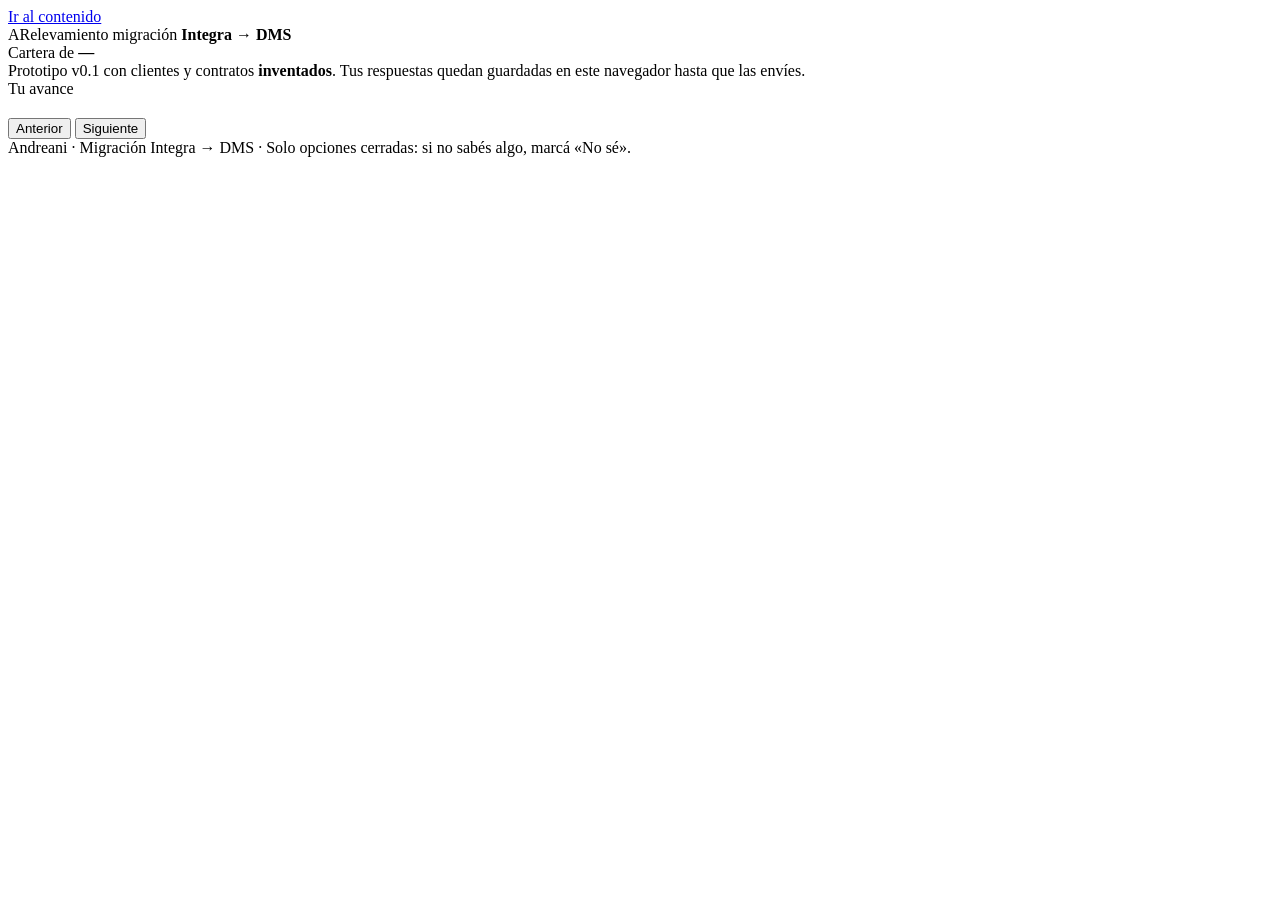
==== index.html @ 8e163030 "T-024: prototipo v0.1.1 del relevamiento (datos inventados) + README" ====
<!doctype html>
<html lang="es-AR">
<head>
<meta charset="utf-8">
<meta name="viewport" content="width=device-width, initial-scale=1">
<title>Relevamiento migración Integra → DMS · Andreani</title>
<meta name="robots" content="noindex">
<link rel="preconnect" href="https://fonts.googleapis.com">
<link rel="stylesheet" href="https://fonts.googleapis.com/css2?family=Roboto:wght@400;500;700&family=Rubik:wght@500;700&display=swap">
<link rel="stylesheet" href="rel.css?v=0.1.1">
</head>
<body>
<a class="saltar" href="#pasoT">Ir al contenido</a>
<header class="top">
  <div class="top-in">
    <div class="marca"><span class="logo" aria-hidden="true">A</span><span>Relevamiento migración <strong>Integra → DMS</strong></span></div>
    <div class="quien">Cartera de <strong id="quien">—</strong></div>
  </div>
</header>
<div class="proto-banner" role="note">Prototipo v0.1 con clientes y contratos <strong>inventados</strong>. Tus respuestas quedan guardadas en este navegador hasta que las envíes.</div>
<main class="wrap">
  <aside class="lateral">
    <div class="avance">
      <span class="avance-l">Tu avance</span>
      <div class="avance-b" role="progressbar" aria-label="Avance del relevamiento" aria-valuemin="0" aria-valuemax="100" aria-valuenow="0"><span id="avanceBar"></span></div>
      <span class="small" id="avanceTxt"></span>
    </div>
    <nav aria-label="Secciones del relevamiento"><ol class="pasos" id="pasos"></ol></nav>
  </aside>
  <section class="principal">
    <h1 id="pasoT" tabindex="-1"></h1>
    <p class="bajada" id="pasoD"></p>
    <div id="cuerpo" tabindex="-1"></div>
    <div class="nav-pasos">
      <button type="button" class="btn btn-secondary" id="btnAnt">Anterior</button>
      <button type="button" class="btn btn-primary" id="btnSig">Siguiente</button>
    </div>
  </section>
</main>
<dialog id="dlgCopia" aria-labelledby="copiaT">
  <h2 id="copiaT"></h2>
  <p class="small" id="copiaD"></p>
  <fieldset class="copia-l"><legend class="sr-only">Contratos a los que copiar</legend><div id="copiaL"></div></fieldset>
  <div class="dlg-acc">
    <button type="button" class="btn btn-ghost" id="copiaNo">Cancelar</button>
    <button type="button" class="btn btn-primary" id="copiaOk">Copiar</button>
  </div>
</dialog>
<footer class="pie">Andreani · Migración Integra → DMS · Solo opciones cerradas: si no sabés algo, marcá «No sé».</footer>
<script src="catalogos.js?v=0.1.1"></script>
<script src="demo.js?v=0.1.1"></script>
<script src="app.js?v=0.1.1"></script>
</body>
</html>
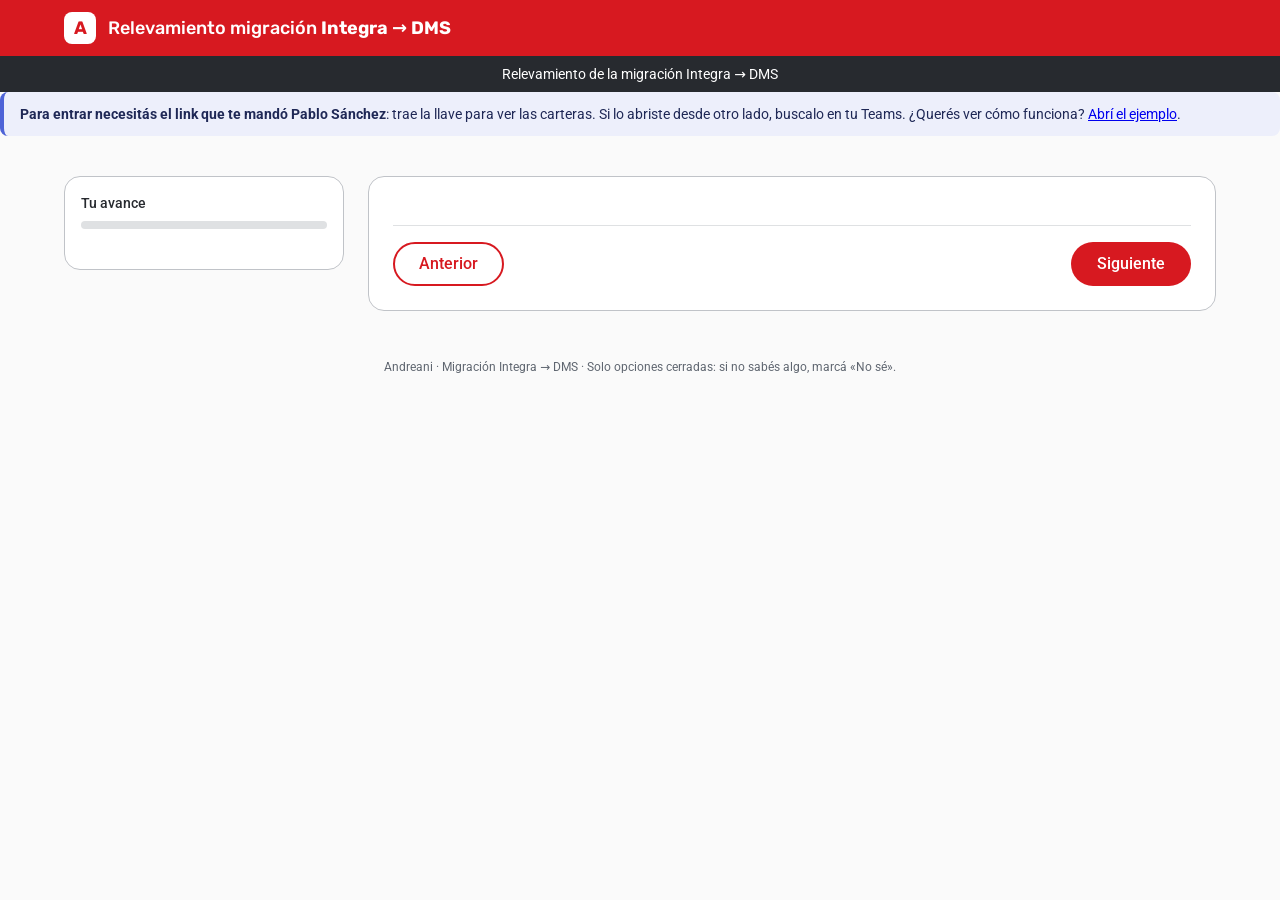
==== commit 276b3a2b: "T-024 v0.2: publicacion de carteras y estilos (D-126)" ====
--- a/index.html
+++ b/index.html
@@ -5,20 +5,23 @@
 <meta name="viewport" content="width=device-width, initial-scale=1">
 <title>Relevamiento migración Integra → DMS · Andreani</title>
 <meta name="robots" content="noindex">
+<meta name="referrer" content="no-referrer">
 <link rel="preconnect" href="https://fonts.googleapis.com">
 <link rel="stylesheet" href="https://fonts.googleapis.com/css2?family=Roboto:wght@400;500;700&family=Rubik:wght@500;700&display=swap">
-<link rel="stylesheet" href="rel.css?v=0.1.1">
+<link rel="stylesheet" href="rel.css?v=0.2">
 </head>
 <body>
-<a class="saltar" href="#pasoT">Ir al contenido</a>
+<a class="saltar" href="#principal">Ir al contenido</a>
 <header class="top">
   <div class="top-in">
     <div class="marca"><span class="logo" aria-hidden="true">A</span><span>Relevamiento migración <strong>Integra → DMS</strong></span></div>
-    <div class="quien">Cartera de <strong id="quien">—</strong></div>
+    <div class="quien" id="quienBox" hidden>Cartera de <strong id="quien">—</strong> <button type="button" class="btn-top" id="btnCambiar">Cambiar</button></div>
   </div>
 </header>
-<div class="proto-banner" role="note">Prototipo v0.1 con clientes y contratos <strong>inventados</strong>. Tus respuestas quedan guardadas en este navegador hasta que las envíes.</div>
-<main class="wrap">
+<div class="proto-banner" id="banner" role="note">Cargando…</div>
+<div id="principal">
+<main class="sel-wrap" id="vistaSel" aria-live="polite"></main>
+<main class="wrap" id="vistaRel" hidden>
   <aside class="lateral">
     <div class="avance">
       <span class="avance-l">Tu avance</span>
@@ -37,6 +40,7 @@
     </div>
   </section>
 </main>
+</div>
 <dialog id="dlgCopia" aria-labelledby="copiaT">
   <h2 id="copiaT"></h2>
   <p class="small" id="copiaD"></p>
@@ -47,8 +51,10 @@
   </div>
 </dialog>
 <footer class="pie">Andreani · Migración Integra → DMS · Solo opciones cerradas: si no sabés algo, marcá «No sé».</footer>
-<script src="catalogos.js?v=0.1.1"></script>
-<script src="demo.js?v=0.1.1"></script>
-<script src="app.js?v=0.1.1"></script>
+<script src="catalogos.js?v=0.2"></script>
+<script src="demo.js?v=0.2"></script>
+<script src="datos.js?v=0.2"></script>
+<script src="app.js?v=0.2"></script>
+<script src="seleccion.js?v=0.2"></script>
 </body>
 </html>
--- a/rel.css
+++ b/rel.css
@@ -0,0 +1,139 @@
+/* Relevamiento migración Integra → DMS · v0.1 · Design System Andreani (tokens) + paleta D-045 */
+:root {
+  --c-red-50: #fbe8e9; --c-red-600: #d71920; --c-red-700: #b6040b; --c-red-800: #810f13;
+  --c-gray-000: #ffffff; --c-gray-50: #fafafa; --c-gray-100: #dfe1e3; --c-gray-200: #c0c3c8; --c-gray-400: #818891;
+  --c-gray-500: #616a75; --c-gray-600: #4e555e; --c-gray-700: #3a4046; --c-gray-800: #272a2f; --c-gray-900: #1d2023;
+  --c-color-bg: var(--c-gray-50); --c-color-surface: var(--c-gray-000);
+  --c-color-text-strong: var(--c-gray-800); --c-color-text: var(--c-gray-600); --c-color-text-subtle: #5f6670;
+  --c-color-border-subtle: var(--c-gray-200); --c-color-border-strong: var(--c-gray-400);
+  --c-color-fill-primary: var(--c-red-600); --c-color-fill-primary-hover: var(--c-red-700); --c-color-fill-primary-subtle: var(--c-red-50);
+  --c-color-success: #1f7e5a; --c-color-success-subtle: #ddf3ea; --c-color-success-strong: #0c3224;
+  --c-color-info: #4e63d7; --c-color-info-subtle: #edeffb; --c-color-info-strong: #1f2856;
+  --c-color-warning: #e86427; --c-color-warning-subtle: #fdefe9; --c-color-warning-strong: #5d2810;
+  --c-border-radius-xsmall: 4px; --c-border-radius-small: 8px; --c-border-radius-medium: 16px; --c-border-radius-xlarge: 99px;
+  --c-spacing-1: 4px; --c-spacing-2: 8px; --c-spacing-3: 12px; --c-spacing-4: 16px; --c-spacing-5: 24px; --c-spacing-6: 32px; --c-spacing-7: 48px;
+  --c-font-family-headline: "Rubik", system-ui, sans-serif; --c-font-family-body: "Roboto", system-ui, sans-serif;
+  --shadow-bottom-subtle: 0 1px 2px #4e555e40;
+  --shadow-focus-regular: 0 0 0 3px var(--c-gray-000), 0 0 0 5px var(--c-red-800);
+}
+* { box-sizing: border-box; }
+body { margin: 0; background: var(--c-color-bg); color: var(--c-color-text); font: 400 16px/24px var(--c-font-family-body); }
+h1, h2, h3 { font-family: var(--c-font-family-headline); color: var(--c-color-text-strong); margin: 0; }
+h1 { font-size: 24px; line-height: 28px; font-weight: 500; }
+h2 { font-size: 20px; line-height: 24px; font-weight: 500; }
+h3 { font-size: 16px; line-height: 22px; font-weight: 500; }
+:focus-visible { outline: 2px solid transparent; box-shadow: var(--shadow-focus-regular); border-radius: var(--c-border-radius-xsmall); }
+.sr-only, .sr { position: absolute; width: 1px; height: 1px; padding: 0; margin: -1px; overflow: hidden; clip: rect(0 0 0 0); white-space: nowrap; border: 0; }
+.small { font-size: 14px; line-height: 20px; color: var(--c-color-text-subtle); }
+.saltar { position: absolute; left: -999px; top: 0; background: var(--c-gray-000); padding: var(--c-spacing-2) var(--c-spacing-4); z-index: 10; }
+.saltar:focus { left: var(--c-spacing-4); }
+
+/* barra superior */
+.top { background: var(--c-color-fill-primary); color: var(--c-gray-000); }
+.top-in { max-width: 1200px; margin: 0 auto; padding: var(--c-spacing-3) var(--c-spacing-5); display: flex; gap: var(--c-spacing-4); align-items: center; justify-content: space-between; flex-wrap: wrap; }
+.marca { display: flex; align-items: center; gap: var(--c-spacing-3); font: 500 18px/22px var(--c-font-family-headline); }
+.logo { width: 32px; height: 32px; border-radius: var(--c-border-radius-small); background: var(--c-gray-000); color: var(--c-color-fill-primary); display: grid; place-items: center; font-weight: 700; }
+.quien { font-size: 14px; line-height: 20px; }
+.proto-banner { background: var(--c-gray-800); color: var(--c-gray-000); text-align: center; font-size: 14px; line-height: 20px; padding: var(--c-spacing-2) var(--c-spacing-4); }
+
+/* layout */
+.wrap { max-width: 1200px; margin: 0 auto; padding: var(--c-spacing-5); display: grid; grid-template-columns: 280px 1fr; gap: var(--c-spacing-5); align-items: start; }
+.lateral { position: sticky; top: var(--c-spacing-4); background: var(--c-color-surface); border: 1px solid var(--c-color-border-subtle); border-radius: var(--c-border-radius-medium); padding: var(--c-spacing-4); }
+.principal { background: var(--c-color-surface); border: 1px solid var(--c-color-border-subtle); border-radius: var(--c-border-radius-medium); padding: var(--c-spacing-5); min-width: 0; }
+.bajada { margin: var(--c-spacing-2) 0 var(--c-spacing-5); }
+.wrap > * { min-width: 0; }
+@media (max-width: 900px) { .wrap { grid-template-columns: minmax(0, 1fr); padding: var(--c-spacing-4); } .lateral { position: static; } .principal { padding: var(--c-spacing-4); } }
+
+/* avance y pasos */
+.avance { display: grid; gap: var(--c-spacing-2); margin-bottom: var(--c-spacing-4); }
+.avance-l { font: 500 14px/20px var(--c-font-family-body); color: var(--c-color-text-strong); }
+.avance-b { height: 8px; background: var(--c-gray-100); border-radius: var(--c-border-radius-xlarge); overflow: hidden; }
+.avance-b span { display: block; height: 100%; width: 0; background: var(--c-color-fill-primary); transition: width .3s; }
+.pasos { list-style: none; margin: 0; padding: 0; display: grid; gap: var(--c-spacing-1); }
+.paso { width: 100%; display: flex; gap: var(--c-spacing-3); align-items: center; text-align: left; background: none; border: 0; border-radius: var(--c-border-radius-small); padding: var(--c-spacing-2); cursor: pointer; font: inherit; color: var(--c-color-text); }
+.paso:hover { background: var(--c-gray-50); }
+.paso.activo { background: var(--c-color-fill-primary-subtle); color: var(--c-color-text-strong); }
+.paso-n { flex: none; width: 28px; height: 28px; border-radius: var(--c-border-radius-xlarge); display: grid; place-items: center; border: 2px solid var(--c-color-border-strong); font-weight: 500; font-size: 14px; }
+.paso.activo .paso-n { border-color: var(--c-color-fill-primary); background: var(--c-color-fill-primary); color: var(--c-gray-000); }
+.paso.ok .paso-n { border-color: var(--c-color-success); color: var(--c-color-success); }
+.paso.ok.activo .paso-n { background: var(--c-color-success); color: var(--c-gray-000); }
+.paso-t { display: grid; font-size: 14px; line-height: 20px; font-weight: 500; }
+.paso-e { font-size: 12px; line-height: 16px; font-weight: 400; color: var(--c-color-text-subtle); }
+@media (max-width: 900px) { .pasos { grid-auto-flow: column; overflow-x: auto; } .paso { min-width: 170px; } }
+
+/* clientes y contratos */
+.cli { border: 1px solid var(--c-color-border-subtle); border-radius: var(--c-border-radius-small); margin-bottom: var(--c-spacing-4); overflow: hidden; }
+.cli-t { background: var(--c-gray-50); padding: var(--c-spacing-3) var(--c-spacing-4); border-bottom: 1px solid var(--c-color-border-subtle); display: flex; flex-wrap: wrap; gap: var(--c-spacing-2); align-items: baseline; }
+.cli-sap { font: 400 14px/20px var(--c-font-family-body); color: var(--c-color-text-subtle); }
+.cto { padding: var(--c-spacing-4); display: grid; gap: var(--c-spacing-3); }
+.cli-l .cto + .cto { border-top: 1px solid var(--c-gray-100); }
+.cto-cab { display: flex; flex-wrap: wrap; gap: var(--c-spacing-2) var(--c-spacing-3); align-items: center; }
+.cto-nro { font: 500 14px/20px var(--c-font-family-body); color: var(--c-color-text-strong); font-variant-numeric: tabular-nums; }
+.cto-srv { font-size: 14px; line-height: 20px; }
+.ok-tag { color: var(--c-color-success); font-weight: 700; margin-left: auto; }
+.sub { display: grid; gap: var(--c-spacing-2); padding-left: var(--c-spacing-4); border-left: 3px solid var(--c-gray-100); }
+.sub-t { font-size: 14px; line-height: 20px; font-weight: 500; }
+
+/* opciones: botones segmentados (radio) */
+.seg { display: flex; flex-wrap: wrap; gap: var(--c-spacing-2); }
+.seg-op { cursor: pointer; border: 1px solid var(--c-color-border-strong); border-radius: var(--c-border-radius-xlarge); padding: var(--c-spacing-1) var(--c-spacing-4); min-height: 36px; display: inline-flex; align-items: center; font: 500 14px/20px var(--c-font-family-body); color: var(--c-color-text-strong); background: var(--c-color-surface); }
+.seg-op:hover { background: var(--c-gray-50); }
+.seg-op.ns { border-style: dashed; }
+input.sr:checked + .seg-op { background: var(--c-color-fill-primary); border-color: var(--c-color-fill-primary); color: var(--c-gray-000); }
+input.sr:focus-visible + .seg-op, input.sr:focus-visible + .card-op { box-shadow: var(--shadow-focus-regular); }
+
+/* opciones: tarjetas (ciclo de vida) */
+.cards { display: grid; grid-template-columns: repeat(auto-fill, minmax(190px, 1fr)); gap: var(--c-spacing-3); }
+.card-op { cursor: pointer; display: grid; gap: var(--c-spacing-1); align-content: start; border: 2px solid var(--c-color-border-subtle); border-radius: var(--c-border-radius-small); padding: var(--c-spacing-3); background: var(--c-color-surface); height: 100%; }
+.card-op:hover { border-color: var(--c-color-border-strong); }
+.card-op.ns { border-style: dashed; }
+.card-n { font: 500 14px/20px var(--c-font-family-body); color: var(--c-color-text-strong); }
+.card-c { font-size: 12px; line-height: 16px; color: var(--c-color-text-subtle); font-family: ui-monospace, monospace; }
+input.sr:checked + .card-op { border-color: var(--c-color-fill-primary); background: var(--c-color-fill-primary-subtle); }
+.chip { justify-self: start; font-size: 12px; line-height: 16px; padding: 2px var(--c-spacing-2); border-radius: var(--c-border-radius-xsmall); background: var(--c-gray-100); color: var(--c-color-text-strong); }
+
+/* campos */
+.campo { display: grid; gap: var(--c-spacing-1); }
+.campo label { font: 500 14px/20px var(--c-font-family-body); color: var(--c-color-text-strong); }
+select, textarea { font: 400 16px/24px var(--c-font-family-body); color: var(--c-color-text-strong); border: 1px solid var(--c-color-border-strong); border-radius: var(--c-border-radius-small); padding: var(--c-spacing-2) var(--c-spacing-3); background: var(--c-color-surface); max-width: 100%; }
+select { max-width: 640px; }
+textarea { width: 100%; font-size: 14px; }
+.cond-txt { margin: 0; font-size: 14px; line-height: 20px; background: var(--c-gray-50); border-radius: var(--c-border-radius-small); padding: var(--c-spacing-2) var(--c-spacing-3); max-width: 640px; }
+.acc { display: flex; justify-content: flex-end; }
+.acc:empty { display: none; }
+
+/* botones */
+.btn { font: 500 16px/24px var(--c-font-family-body); border-radius: var(--c-border-radius-xlarge); padding: var(--c-spacing-2) var(--c-spacing-5); border: 2px solid transparent; cursor: pointer; }
+.btn-sm { font-size: 14px; line-height: 20px; padding: var(--c-spacing-1) var(--c-spacing-4); }
+.btn-primary { background: var(--c-color-fill-primary); color: var(--c-gray-000); }
+.btn-primary:hover { background: var(--c-color-fill-primary-hover); }
+.btn-secondary { background: var(--c-color-surface); color: var(--c-color-fill-primary); border-color: var(--c-color-fill-primary); }
+.btn-secondary:hover { background: var(--c-color-fill-primary-subtle); }
+.btn-ghost { background: none; color: var(--c-red-700); }
+.btn-ghost:hover { background: var(--c-color-fill-primary-subtle); }
+.btn:disabled { background: var(--c-gray-100); color: var(--c-gray-500); border-color: var(--c-gray-100); cursor: not-allowed; }
+.lnk { background: none; border: 0; padding: 0; font: inherit; color: inherit; text-decoration: underline; cursor: pointer; font-weight: 500; }
+.nav-pasos { display: flex; justify-content: space-between; gap: var(--c-spacing-3); margin-top: var(--c-spacing-5); padding-top: var(--c-spacing-4); border-top: 1px solid var(--c-gray-100); }
+.nav-pasos #btnSig { margin-left: auto; }
+.envio { display: flex; flex-wrap: wrap; gap: var(--c-spacing-3); margin: var(--c-spacing-5) 0 var(--c-spacing-2); }
+
+/* alertas */
+.alert { border-radius: var(--c-border-radius-small); padding: var(--c-spacing-3) var(--c-spacing-4); margin-bottom: var(--c-spacing-4); border-left: 4px solid; font-size: 14px; line-height: 20px; }
+.alert-info { background: var(--c-color-info-subtle); border-color: var(--c-color-info); color: var(--c-color-info-strong); }
+.alert-success { background: var(--c-color-success-subtle); border-color: var(--c-color-success); color: var(--c-color-success-strong); }
+.alert-warning { background: var(--c-color-warning-subtle); border-color: var(--c-color-warning); color: var(--c-color-warning-strong); }
+
+/* tabla resumen */
+.tabla-wrap { overflow-x: auto; border: 1px solid var(--c-color-border-subtle); border-radius: var(--c-border-radius-small); }
+table { border-collapse: collapse; width: 100%; font-size: 14px; line-height: 20px; }
+th, td { text-align: left; padding: var(--c-spacing-2) var(--c-spacing-3); border-bottom: 1px solid var(--c-gray-100); white-space: nowrap; }
+thead th { background: var(--c-gray-50); color: var(--c-color-text-strong); font-weight: 500; }
+
+/* diálogo copiar */
+dialog { border: 0; border-radius: var(--c-border-radius-medium); padding: var(--c-spacing-5); max-width: 560px; width: calc(100% - 32px); color: var(--c-color-text); }
+dialog::backdrop { background: #1d2023b2; }
+.copia-l { border: 0; padding: 0; margin: var(--c-spacing-4) 0; display: grid; gap: var(--c-spacing-2); max-height: 50vh; overflow: auto; }
+.chk { display: flex; gap: var(--c-spacing-2); align-items: baseline; font-size: 14px; line-height: 20px; color: var(--c-color-text-strong); }
+.chk input { accent-color: var(--c-color-fill-primary); width: 18px; height: 18px; }
+.dlg-acc { display: flex; justify-content: flex-end; gap: var(--c-spacing-3); }
+.pie { text-align: center; font-size: 12px; line-height: 16px; color: var(--c-color-text-subtle); padding: var(--c-spacing-5); }
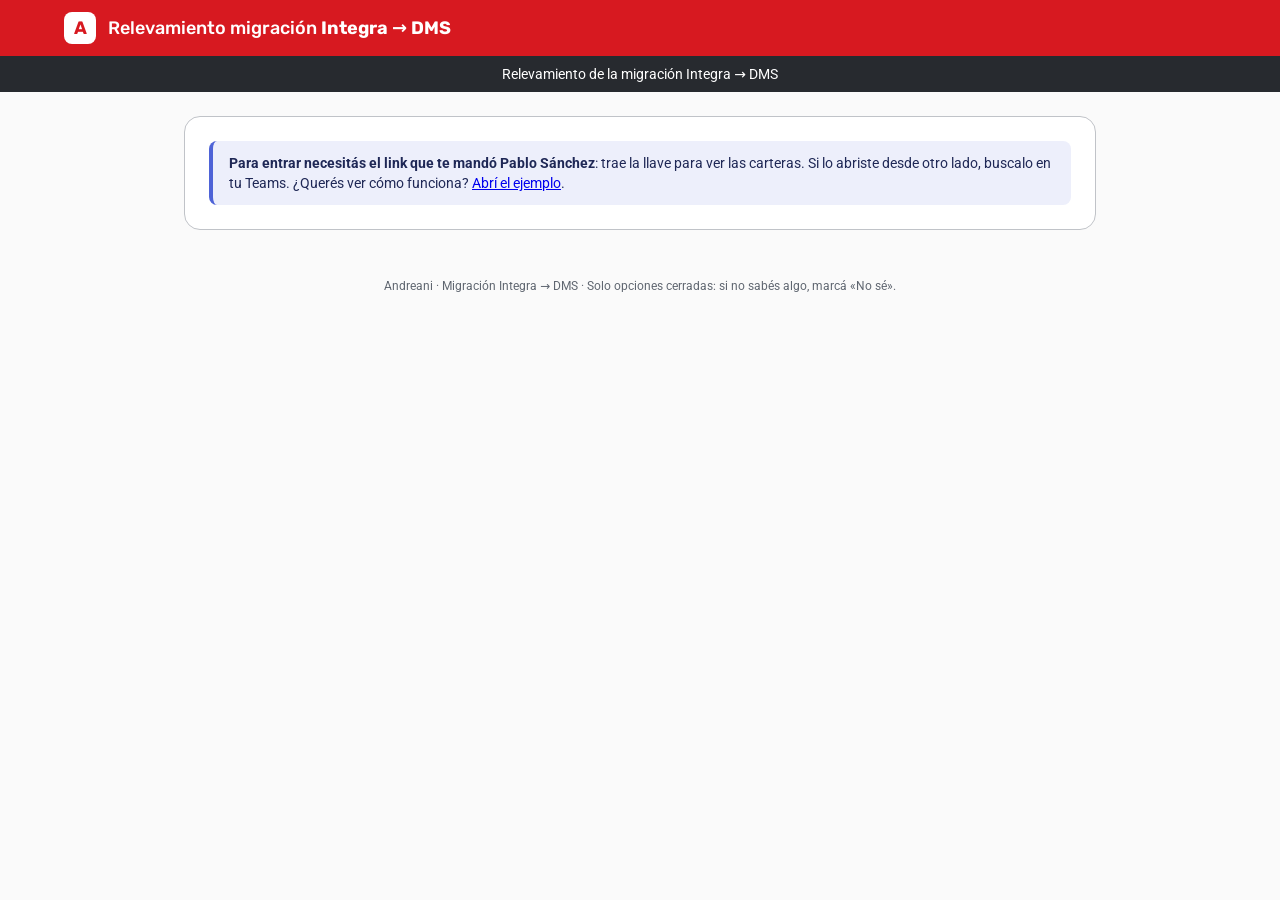
==== commit 8d6ed11f: "T-024 v0.2.2: duenos desde asignaciones.csv (CRM) y ejecutivos unificados por nombre" ====
--- a/index.html
+++ b/index.html
@@ -8,7 +8,7 @@
 <meta name="referrer" content="no-referrer">
 <link rel="preconnect" href="https://fonts.googleapis.com">
 <link rel="stylesheet" href="https://fonts.googleapis.com/css2?family=Roboto:wght@400;500;700&family=Rubik:wght@500;700&display=swap">
-<link rel="stylesheet" href="rel.css?v=0.2">
+<link rel="stylesheet" href="rel.css?v=0.2.2">
 </head>
 <body>
 <a class="saltar" href="#principal">Ir al contenido</a>
@@ -51,10 +51,10 @@
   </div>
 </dialog>
 <footer class="pie">Andreani · Migración Integra → DMS · Solo opciones cerradas: si no sabés algo, marcá «No sé».</footer>
-<script src="catalogos.js?v=0.2"></script>
-<script src="demo.js?v=0.2"></script>
-<script src="datos.js?v=0.2"></script>
-<script src="app.js?v=0.2"></script>
-<script src="seleccion.js?v=0.2"></script>
+<script src="catalogos.js?v=0.2.2"></script>
+<script src="demo.js?v=0.2.2"></script>
+<script src="datos.js?v=0.2.2"></script>
+<script src="app.js?v=0.2.2"></script>
+<script src="seleccion.js?v=0.2.2"></script>
 </body>
 </html>
--- a/rel.css
+++ b/rel.css
@@ -1,4 +1,4 @@
-/* Relevamiento migración Integra → DMS · v0.1 · Design System Andreani (tokens) + paleta D-045 */
+/* Relevamiento migración Integra → DMS · v0.2 · Design System Andreani (tokens) + paleta D-045 */
 :root {
   --c-red-50: #fbe8e9; --c-red-600: #d71920; --c-red-700: #b6040b; --c-red-800: #810f13;
   --c-gray-000: #ffffff; --c-gray-50: #fafafa; --c-gray-100: #dfe1e3; --c-gray-200: #c0c3c8; --c-gray-400: #818891;
@@ -23,6 +23,7 @@
 h2 { font-size: 20px; line-height: 24px; font-weight: 500; }
 h3 { font-size: 16px; line-height: 22px; font-weight: 500; }
 :focus-visible { outline: 2px solid transparent; box-shadow: var(--shadow-focus-regular); border-radius: var(--c-border-radius-xsmall); }
+[hidden] { display: none !important; }
 .sr-only, .sr { position: absolute; width: 1px; height: 1px; padding: 0; margin: -1px; overflow: hidden; clip: rect(0 0 0 0); white-space: nowrap; border: 0; }
 .small { font-size: 14px; line-height: 20px; color: var(--c-color-text-subtle); }
 .saltar { position: absolute; left: -999px; top: 0; background: var(--c-gray-000); padding: var(--c-spacing-2) var(--c-spacing-4); z-index: 10; }
@@ -137,3 +138,31 @@
 .chk input { accent-color: var(--c-color-fill-primary); width: 18px; height: 18px; }
 .dlg-acc { display: flex; justify-content: flex-end; gap: var(--c-spacing-3); }
 .pie { text-align: center; font-size: 12px; line-height: 16px; color: var(--c-color-text-subtle); padding: var(--c-spacing-5); }
+
+/* v0.2 · selección de cartera (D-126) */
+.btn-top { margin-left: var(--c-spacing-2); background: none; color: var(--c-gray-000); border: 1px solid var(--c-gray-000); border-radius: var(--c-border-radius-xlarge); padding: 2px var(--c-spacing-3); font: 500 14px/20px var(--c-font-family-body); cursor: pointer; }
+.btn-top:hover { background: var(--c-red-700); }
+.btn-top:focus-visible { box-shadow: 0 0 0 2px var(--c-red-600), 0 0 0 4px var(--c-gray-000); }
+.sel-wrap { max-width: 960px; margin: 0 auto; padding: var(--c-spacing-5); }
+.sel-card { background: var(--c-color-surface); border: 1px solid var(--c-color-border-subtle); border-radius: var(--c-border-radius-medium); padding: var(--c-spacing-5); }
+.sel-card .alert { margin: 0; }
+.sel-grid { display: grid; grid-template-columns: repeat(2, minmax(0, 1fr)); gap: var(--c-spacing-4); }
+.sel-grid select { width: 100%; max-width: none; }
+.sel-grid select:disabled { background: var(--c-gray-50); color: var(--c-gray-500); }
+.sel-acc { display: flex; flex-wrap: wrap; gap: var(--c-spacing-3); align-items: center; margin: var(--c-spacing-5) 0; }
+.sel-busca { border-top: 1px solid var(--c-gray-100); padding-top: var(--c-spacing-5); }
+.sel-busca input { font: 400 16px/24px var(--c-font-family-body); color: var(--c-color-text-strong); border: 1px solid var(--c-color-border-strong); border-radius: var(--c-border-radius-small); padding: var(--c-spacing-2) var(--c-spacing-3); max-width: 480px; width: 100%; }
+.ayuda { font-size: 12px; line-height: 16px; color: var(--c-color-text-subtle); }
+.res-busca { list-style: none; margin: var(--c-spacing-3) 0 0; padding: 0; display: grid; gap: var(--c-spacing-2); }
+.res-op { width: 100%; text-align: left; display: grid; gap: 2px; background: var(--c-color-surface); border: 1px solid var(--c-color-border-subtle); border-radius: var(--c-border-radius-small); padding: var(--c-spacing-2) var(--c-spacing-3); font: 400 14px/20px var(--c-font-family-body); color: var(--c-color-text-strong); cursor: pointer; }
+.res-op:hover { border-color: var(--c-color-fill-primary); background: var(--c-color-fill-primary-subtle); }
+.strong { font-weight: 500; }
+@media (max-width: 700px) { .sel-grid { grid-template-columns: minmax(0, 1fr); } .sel-wrap { padding: var(--c-spacing-4); } .sel-card { padding: var(--c-spacing-4); } }
+
+/* publicar.html */
+.pub-pasos { margin: var(--c-spacing-4) 0; padding-left: var(--c-spacing-5); display: grid; gap: var(--c-spacing-2); }
+.pub-link { width: 100%; font: 400 14px/20px ui-monospace, monospace; }
+input.pub-link { color: var(--c-color-text-strong); border: 1px solid var(--c-color-border-strong); border-radius: var(--c-border-radius-small); padding: var(--c-spacing-2) var(--c-spacing-3); max-width: 640px; }
+.pub-stats { display: grid; grid-template-columns: repeat(auto-fill, minmax(160px, 1fr)); gap: var(--c-spacing-3); margin: var(--c-spacing-4) 0; }
+.pub-stat { border: 1px solid var(--c-color-border-subtle); border-radius: var(--c-border-radius-small); padding: var(--c-spacing-3); }
+.pub-stat b { display: block; font: 500 24px/28px var(--c-font-family-headline); color: var(--c-color-text-strong); }
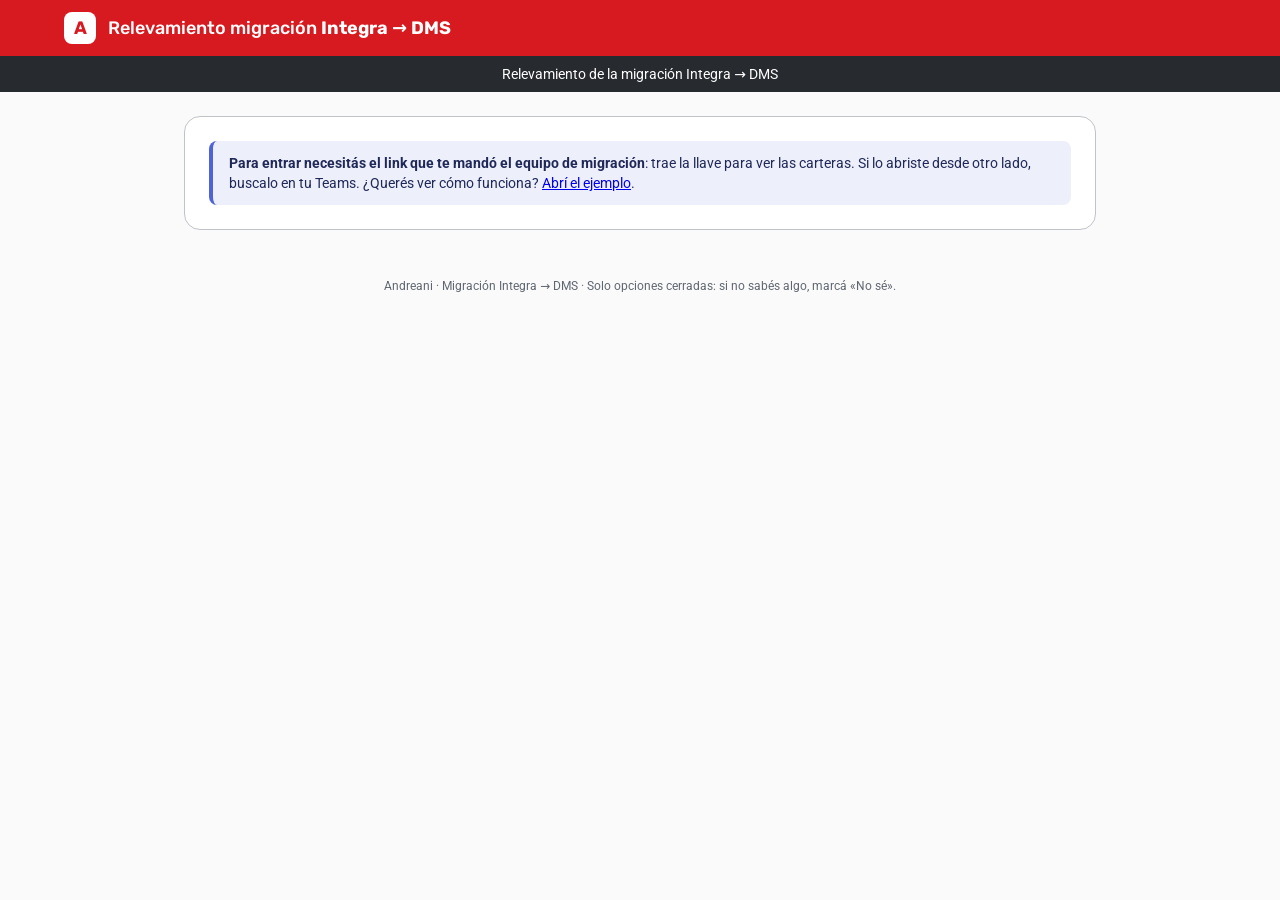
==== commit a6740f9b: "v0.2.6: envio y avisos al «equipo de migración» en lugar de un nombre propio (T-027)" ====
--- a/index.html
+++ b/index.html
@@ -8,7 +8,8 @@
 <meta name="referrer" content="no-referrer">
 <link rel="preconnect" href="https://fonts.googleapis.com">
 <link rel="stylesheet" href="https://fonts.googleapis.com/css2?family=Roboto:wght@400;500;700&family=Rubik:wght@500;700&display=swap">
-<link rel="stylesheet" href="rel.css?v=0.2.2">
+<link rel="stylesheet" href="rel.css?v=0.2.5">
+<link rel="stylesheet" href="atajo.css?v=0.2.5">
 </head>
 <body>
 <a class="saltar" href="#principal">Ir al contenido</a>
@@ -51,10 +52,10 @@
   </div>
 </dialog>
 <footer class="pie">Andreani · Migración Integra → DMS · Solo opciones cerradas: si no sabés algo, marcá «No sé».</footer>
-<script src="catalogos.js?v=0.2.2"></script>
-<script src="demo.js?v=0.2.2"></script>
-<script src="datos.js?v=0.2.2"></script>
-<script src="app.js?v=0.2.2"></script>
-<script src="seleccion.js?v=0.2.2"></script>
+<script src="catalogos.js?v=0.2.5"></script>
+<script src="demo.js?v=0.2.5"></script>
+<script src="datos.js?v=0.2.5"></script>
+<script src="app.js?v=0.2.6"></script>
+<script src="seleccion.js?v=0.2.6"></script>
 </body>
 </html>
--- a/atajo.css
+++ b/atajo.css
@@ -0,0 +1,7 @@
+/* Atajo por cliente (D-128, v0.2.5) */
+.atajo { display: flex; flex-wrap: wrap; align-items: center; gap: var(--c-spacing-2); padding: var(--c-spacing-2) var(--c-spacing-4); background: var(--c-color-surface); border-bottom: 1px dashed var(--c-color-border-subtle); }
+.atajo-t { font: 500 14px/20px var(--c-font-family-body); color: var(--c-color-text-subtle, #555); margin-right: var(--c-spacing-1); }
+.atajo-op { cursor: pointer; border: 1px solid var(--c-color-fill-primary); color: var(--c-color-fill-primary); background: var(--c-color-surface); border-radius: var(--c-border-radius-xlarge); padding: var(--c-spacing-1) var(--c-spacing-3); min-height: 32px; font: 500 14px/20px var(--c-font-family-body); }
+.atajo-op:hover { background: var(--c-gray-50); }
+.atajo-op.ns { border-style: dashed; border-color: var(--c-color-border-strong); color: var(--c-color-text-strong); }
+.atajo-op:focus-visible { outline: none; box-shadow: var(--shadow-focus-regular); }
